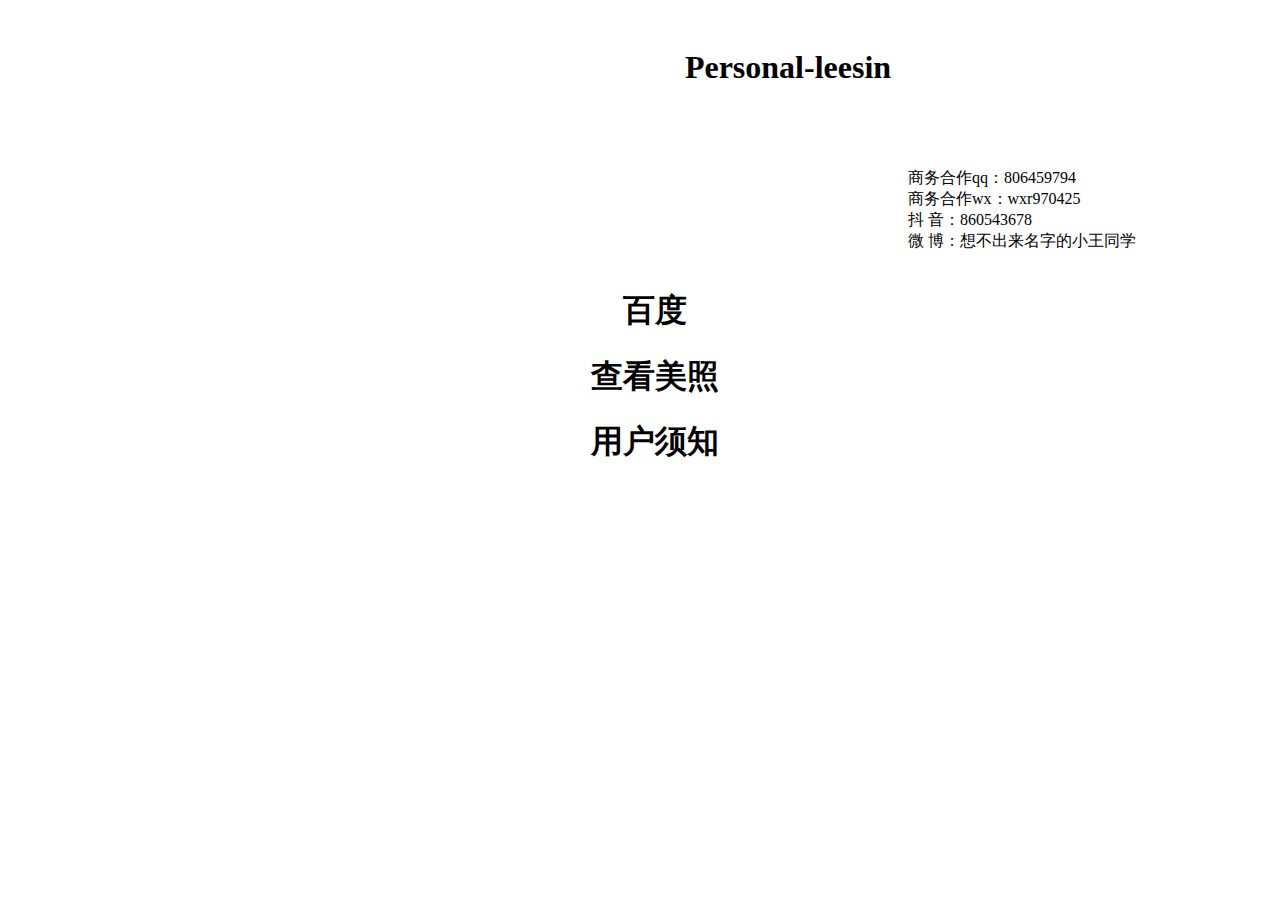
==== index.html @ 6ab1a693 "index.html" ====
<!doctype html>
<html>
	<style>
	
	a:link{color:#000000;text-decoration:none;}
	a:visited{color:#000000;text-decoration:none;}
	a:hover{color:#F0F8FF;text-decoration:none;}
	a:active{color:#000000;text-decoration:none;}
	
	
	.abc{background-image:url(./picture.jpg);range;width:100%; height:800px;}
	
	.header{background:;width:100%;height:150px;}
		.魏紫怡网址导航{background:;width:250px; height:100px;padding-top:20px;margin-left:655px;}
		right-picture{background-image:url(right-picture.jpg);width:150px;height:150px;
			background-size:cover;margin-left:400px;}
	
	.content{background:range;width:100%; height:600px;order:1px solid black;}
		.qq{width:300px;height:100px;background-size:cover;margin-left:900px;padding:0px;float:left;}
		.tet{width:85%;height:500px;padding:100px;margin:10px;order:1px solid black;}
	
	</style>
	


	<head>
		<meta charset="utf-8">
		<title>Lee</title>
	</head>
	<body>
	<div class="abc">
	
		<div class="header">
			<div class="魏紫怡网址导航"><h1 align=center >Personal-leesin</h1></div>
			
		</div>
		
		<div class="content">
			<div class="qq">
			商务合作qq：806459794
			<br>
			商务合作wx：wxr970425
			<br>
			抖      音：860543678
			<br>
			微      博：想不出来名字的小王同学
			<br>
			</div>
			
			<div class="right-picture"><a href="./picture.jpg"></a></div>
		<div class="tet">
		<h1 align="center"><a href="http://www.baidu.com">百度</font></a></h1>
		<h1 align="center"><a href="./picture.jpg">查看美照</font></a></h1>
		<h1 align="center"><a href="./help.html">用户须知</font></a></h1>
		</div>
		
		
		
		
	</div>
	
	</body>
</html>
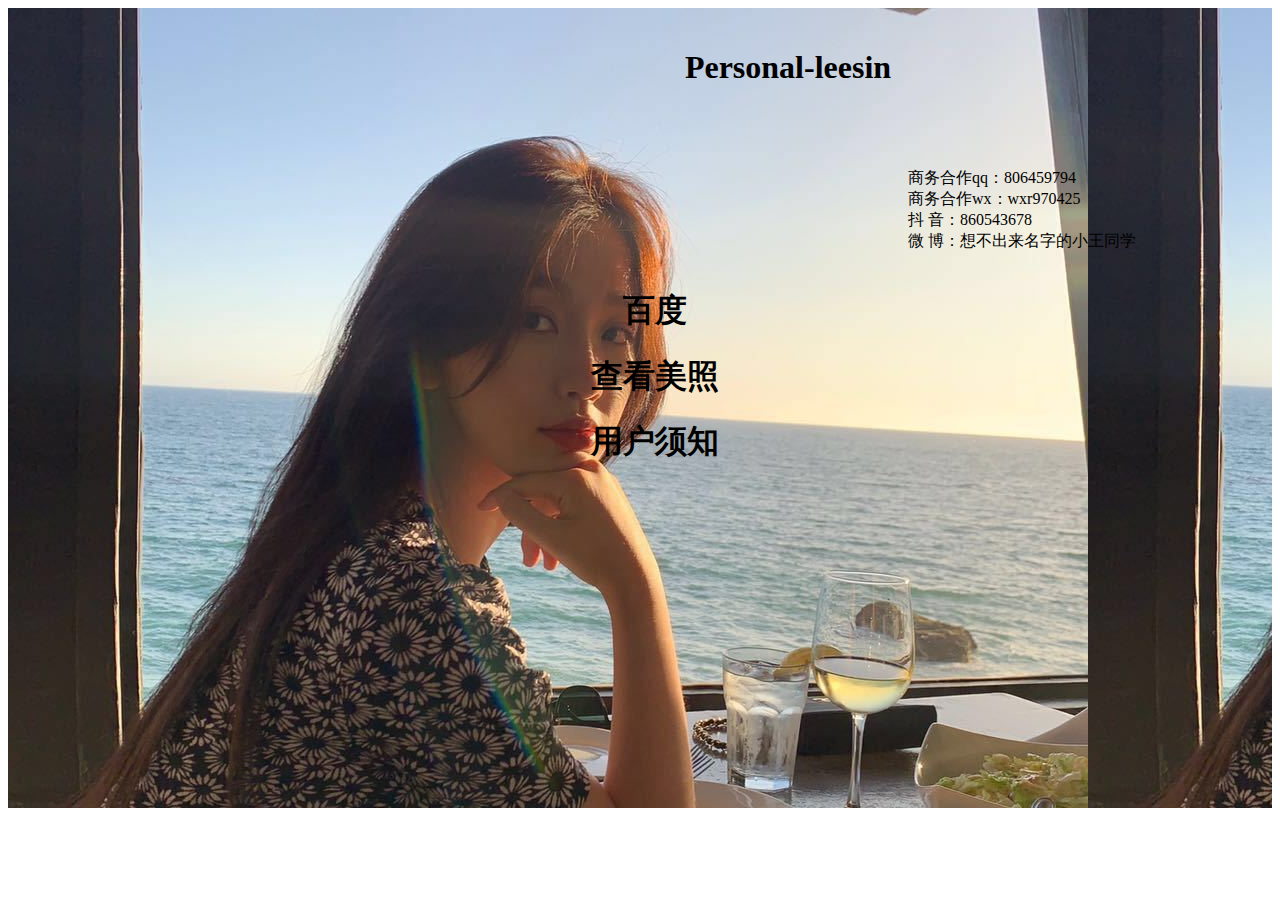
==== commit e059f2ef: "all" ====
--- a/index.html
+++ b/index.html
@@ -8,7 +8,7 @@
 	a:active{color:#000000;text-decoration:none;}
 	
 	
-	.abc{background-image:url(./picture.jpg);range;width:100%; height:800px;}
+	.abc{background-image:url(../picture.jpg);range;width:100%; height:800px;}
 	
 	.header{background:;width:100%;height:150px;}
 		.魏紫怡网址导航{background:;width:250px; height:100px;padding-top:20px;margin-left:655px;}
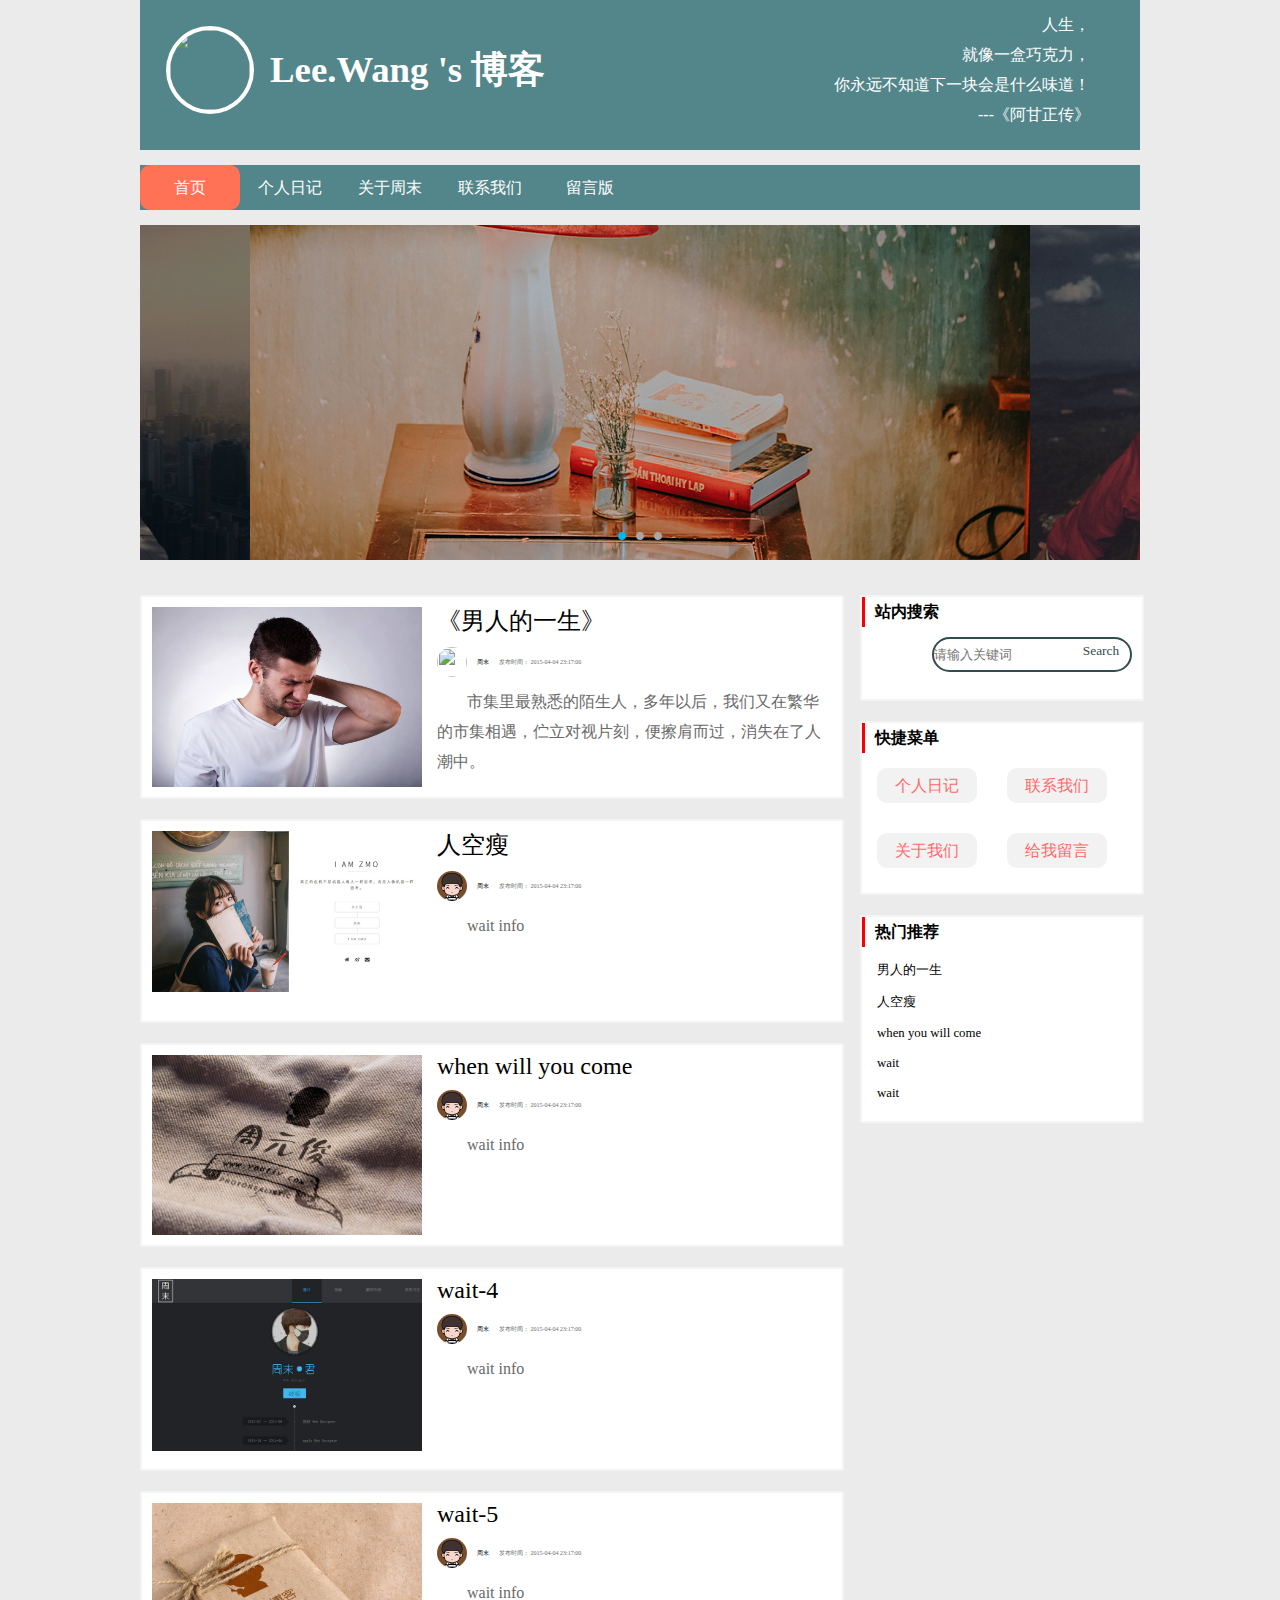
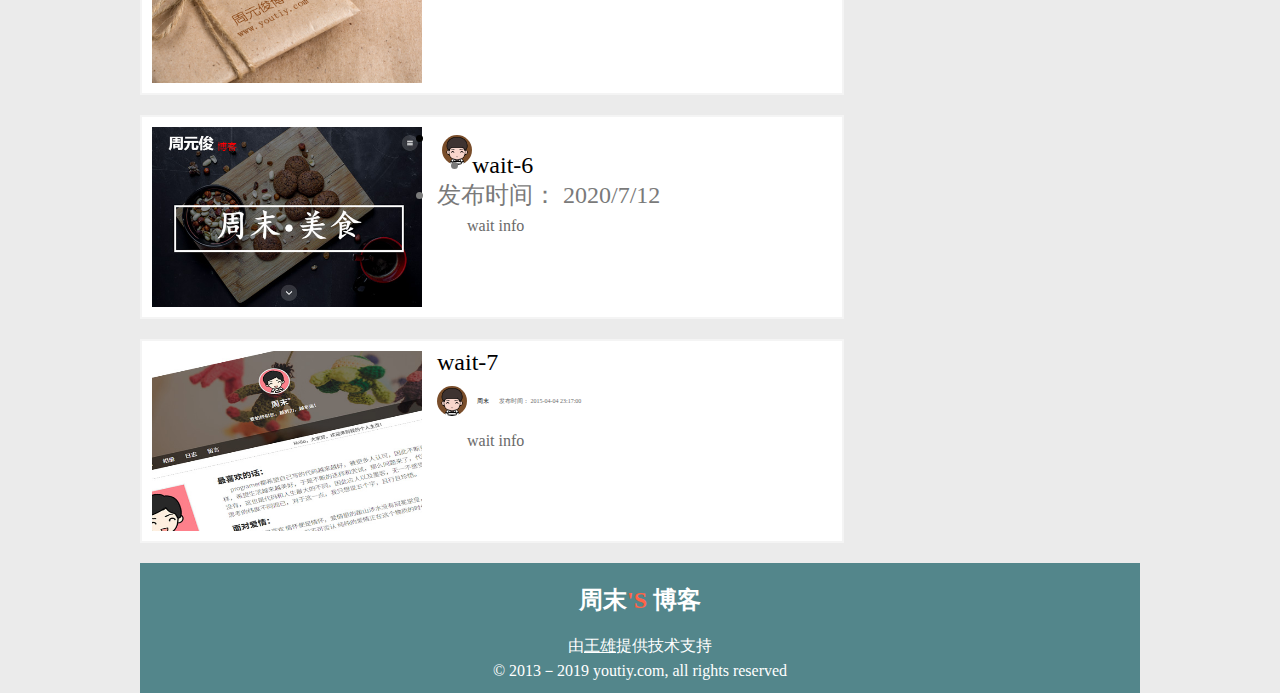
==== commit 7e521bd1: "html-1" ====
--- a/index.html
+++ b/index.html
@@ -1,65 +1,346 @@
-<!doctype html>
-<html>
-	<style>
-	
-	a:link{color:#000000;text-decoration:none;}
-	a:visited{color:#000000;text-decoration:none;}
-	a:hover{color:#F0F8FF;text-decoration:none;}
-	a:active{color:#000000;text-decoration:none;}
-	
-	
-	.abc{background-image:url(../picture.jpg);range;width:100%; height:800px;}
-	
-	.header{background:;width:100%;height:150px;}
-		.魏紫怡网址导航{background:;width:250px; height:100px;padding-top:20px;margin-left:655px;}
-		right-picture{background-image:url(right-picture.jpg);width:150px;height:150px;
-			background-size:cover;margin-left:400px;}
-	
-	.content{background:range;width:100%; height:600px;order:1px solid black;}
-		.qq{width:300px;height:100px;background-size:cover;margin-left:900px;padding:0px;float:left;}
-		.tet{width:85%;height:500px;padding:100px;margin:10px;order:1px solid black;}
-	
-	</style>
-	
-
-
-	<head>
-		<meta charset="utf-8">
-		<title>Lee</title>
-	</head>
-	<body>
-	<div class="abc">
-	
-		<div class="header">
-			<div class="魏紫怡网址导航"><h1 align=center >Personal-leesin</h1></div>
-			
-		</div>
-		
-		<div class="content">
-			<div class="qq">
-			商务合作qq：806459794
-			<br>
-			商务合作wx：wxr970425
-			<br>
-			抖      音：860543678
-			<br>
-			微      博：想不出来名字的小王同学
-			<br>
-			</div>
-			
-			<div class="right-picture"><a href="./picture.jpg"></a></div>
-		<div class="tet">
-		<h1 align="center"><a href="http://www.baidu.com">百度</font></a></h1>
-		<h1 align="center"><a href="./picture.jpg">查看美照</font></a></h1>
-		<h1 align="center"><a href="./help.html">用户须知</font></a></h1>
-		</div>
-		
-		
-		
-		
-	</div>
-	
-	</body>
-</html>	
-
-
+﻿<html>
+	<head>
+		<title>leesin</title>
+		<link rel="shortcut icon" href="images/ico.jpg"/>
+		<link href="css/style.css?v=2" rel="stylesheet" type="text/css" media="all">
+		<link rel="stylesheet" href="css/animate.min.css">
+		<script src="js/wow.min.js"></script>
+		<script>
+		if (!(/msie [6|7|8|9]/i.test(navigator.userAgent))){
+			new WOW().init();
+		};
+		</script>
+	</head>
+	<body>
+		<header>
+			<div class="logo">
+				<img src="images/my-1.jpg" class="xwcms" onmouseover="this.src='images/head.jpg'" onmouseout="this.src='images/head.png'"/>
+				<div class="logo-text">Lee.Wang	's</span> 博客</div>
+			</div>
+			<div class="right-block">
+				<div class="wow pulse bg-yellow" data-wow-delay="0.1s">人生，</div>
+				<div class="wow rollIn bg-red" data-wow-iteration="1" data-wow-duration="0.5s">就像一盒巧克力，</div>
+				<div class="wow bounceInRight bg-blue">你永远不知道下一块会是什么味道！</div>
+				<div class="wow bounceInRight bg-blue">---《阿甘正传》</div>
+			</div>
+		</header>
+		<div class="clear">
+		</div>
+		<nav id="nav" class="nav-wrap">
+			<ul class="clearfix">
+				<li class="menuactive">
+					<a href="http://www.youtiy.com">
+						首页
+					</a>
+				</li>
+			
+				<li>
+					<a href="https://weibo.com/u/5391182376">
+					   个人日记
+					</a>
+				</li>
+			
+				<li>
+					<a href="http://www.baidu.com">
+					   关于周末
+					</a>
+				</li>
+				
+				<li>
+					<a href="http://www.baidu.com">
+					   联系我们
+					</a>
+				</li>
+				
+				<li id="navEnd">
+					<a href="http://www.baidu.com">
+						留言版
+					</a>
+				</li>   
+			</ul>                 
+		</nav>
+		
+		<section class="banner">
+			<div class="youtiy_slider">
+			  <div class="bd">
+				<ul>
+				  <li><a target="_blank" href="http://www.baidu.com"><img src="plugin/SuperSlide/images/1.jpg" /></a></li>
+				  <li><a target="_blank" href="http://www.baidu.com"><img src="plugin/SuperSlide/images/2.jpg" /></a></li>
+				  <li><a target="_blank" href="http://www.baidu.com"><img src="plugin/SuperSlide/images/3.jpg" /></a></li>
+				</ul>
+			  </div>
+			  <div class="hd">
+				<ul>
+				</ul>
+			  </div>
+			  <div class="pnBtn prev"><span class="blackBg"></span> <a class="arrow" href="javascript:void(0)"></a></div>
+			  <div class="pnBtn next"><span class="blackBg"></span> <a class="arrow" href="javascript:void(0)"></a></div>
+			</div>
+		</section>
+		
+		<section class="container-content">
+			<div class="article-list">
+				<div class="item">
+					<div class="art-img">
+						<img src="images/男人.jpg" />
+					</div>
+					<div class="title">
+						<a href="男人的一生.html">《男人的一生》</a>
+					</div>
+					<div class="base-info">
+						<ul>
+							<li>
+								<img src="images/my-1.jpg" class="xwcms2"/>
+							</li>
+							<li>
+								<a href="http://www.baidu.com">周末</a>
+							</li>
+							<li>
+								发布时间： 2015-04-04 23:17:00
+							</li>
+						</ul>
+					</div>
+					<div class="desc">
+						市集里最熟悉的陌生人，多年以后，我们又在繁华的市集相遇，伫立对视片刻，便擦肩而过，消失在了人潮中。
+					</div>
+				</div>
+				
+				<div class="item">
+					<div class="art-img">
+						<img src="images/20180512151118_86313.jpg" />
+					</div>
+					<div class="title">
+						<a href="人空瘦.html">人空瘦</a>
+					</div>
+					<div class="base-info">
+						<ul>
+							<li>
+								<img src="images/head.png" class="xwcms2"/>
+							</li>
+							<li>
+								<a href="http://www.baidu.com">周末</a>
+							</li>
+							<li>
+								发布时间： 2015-04-04 23:17:00
+							</li>
+						</ul>
+					</div>
+					<div class="desc">
+						wait info
+					</div>
+				</div>
+				
+				
+				<div class="item">
+					<div class="art-img">
+						<img src="images/20180302120918_14441.jpg" />
+					</div>
+					<div class="title">
+						<a href="when-will-you-come.html">when&nbspwill&nbspyou&nbspcome</a>
+					</div>
+					<div class="base-info">
+						<ul>
+							<li>
+								<img src="images/head.png" class="xwcms2"/>
+							</li>
+							<li>
+								<a href="http://www.baidu.com">周末</a>
+							</li>
+							<li>
+								发布时间： 2015-04-04 23:17:00
+							</li>
+						</ul>
+					</div>
+					<div class="desc">
+						wait info
+					</div>
+				</div>
+				
+				<div class="item">
+					<div class="art-img">
+						<img src="images/20180301084046_22582.jpg" />
+					</div>
+					<div class="title">
+						<a href="http://www.baidu.com/">wait-4</a>
+					</div>
+					<div class="base-info">
+						<ul>
+							<li>
+								<img src="images/head.png" class="xwcms2"/>
+							</li>
+							<li>
+								<a href="http://www.baidu.com">周末</a>
+							</li>
+							<li>
+								发布时间： 2015-04-04 23:17:00
+							</li>
+						</ul>
+					</div>
+					<div class="desc">
+						wait info
+					</div>
+				</div>
+				
+				
+				<div class="item">
+					<div class="art-img">
+						<img src="images/20180227084829_10304.jpg" />
+					</div>
+					<div class="title">
+						<a href="http://www.baidu.com">wait-5</a>
+					</div>
+					<div class="base-info">
+						<ul>
+							<li>
+								<img src="images/head.png" class="xwcms2"/>
+							</li>
+							<li>
+								<a href="http://www.baidu.com">周末</a>
+							</li>
+							<li>
+								发布时间： 2015-04-04 23:17:00
+							</li>
+						</ul>
+					</div>
+					<div class="desc">
+						wait info
+					</div>
+				</div>
+				
+				
+				<div class="item">
+					<div class="art-img">
+						<img src="images/yDhcVLlvpN20180103105004.png" />
+					</div>
+					<div class="title">
+						<a href="http://www.baidu.com>wait-6</a>
+					</div>
+					<div class="base-info">
+						<ul>
+							<li>
+								<img src="images/head.png" class="xwcms2"/>
+							</li>
+							<li>
+								<a href="http://www.baidu.com">wait-6</a>
+							</li>
+							<li>
+								发布时间： 2020/7/12
+							</li>
+						</ul>
+					</div>
+					<div class="desc">
+						wait info
+					</div>
+				</div>
+				
+				
+				<div class="item">
+					<div class="art-img">
+						<img src="images/WizvnBwfuh20171208180938.png" />
+					</div>
+					<div class="title">
+						<a href="http://www.baidu.com">wait-7</a>
+					</div>
+					<div class="base-info">
+						<ul>
+							<li>
+								<img src="images/head.png" class="xwcms2"/>
+							</li>
+							<li>
+								<a href="http://www.baidu.com">周末</a>
+							</li>
+							<li>
+								发布时间： 2015-04-04 23:17:00
+							</li>
+						</ul>
+					</div>
+					<div class="desc">
+						 wait info
+					</div>
+				</div>
+			</div>
+			
+			<div class="right-fun">
+				<div class="model">
+					<div class="title">站内搜索</div>
+					<div class="content">
+						    <div class="bar7">
+								<form>
+									<input type="text" placeholder="请输入关键词" name="crid">
+									<button type="submit"></button>
+								</form>
+							</div>
+					</div>
+				</div>
+				
+				<div class="model">
+					<div class="title">快捷菜单</div>
+					<div class="menu">
+						 <span><a href="http://www.baidu.com">个人日记</a></span> <span><a href="http://www.baidu.com">联系我们</a></span> <span><a href="http://www.baidu.com">关于我们</a></span> <span><a href="http://www.baidu.com">给我留言</a></span>
+					</div>
+				</div>
+				
+				<div class="model recommend">
+					<div class="title">热门推荐</div>
+					<div class="content">
+						<p>
+							<a href="男人的一生.html">男人的一生</a>
+						</p>
+						<p>
+							<a href="人空瘦.html">人空瘦</a>
+						</p>
+						<p>
+							<a href="when-will-you-come.html">when you will come</a>
+						</p>
+						<p>
+							<a href="http://www.baidu.com">wait</a>
+						</p>
+						<p>
+							<a href="http://www.baidu.com">wait</a>
+						</p>
+					</div>
+				</div>
+			</div>
+		</section>
+
+		<div class="clear">
+		</div>	
+		
+		<footer class="footer">
+			<div class="footer_content">
+				<h2>周末<span style="color:#FF6347;">'S</span> 博客</h2>
+				<p>由<a href="http://www.baidu.com" target="_blank" style="color:white;text-decoration:underline;">王雄</a>提供技术支持</p>
+				<p>© 2013－2019 youtiy.com, all rights reserved</p>
+			</div>
+		</footer>
+		
+
+		<script src="plugin/SuperSlide/js/jquery.min.js"></script>
+		<!-- <script src="js/jquery-1.12.4.min.js"></script> -->
+		<script src="plugin/SuperSlide/js/superslide.2.1.js"></script>
+		<script type="text/javascript">
+		jQuery(".youtiy_slider .bd li").first().before( jQuery(".youtiy_slider .bd li").last() );
+		jQuery(".youtiy_slider").hover(function(){
+			 jQuery(this).find(".arrow").stop(true,true).fadeIn(300) 
+			 },function(){ 
+				jQuery(this).find(".arrow").fadeOut(300) });				
+			 jQuery(".youtiy_slider").slide(
+				{ titCell:".hd ul", mainCell:".bd ul", effect:"leftLoop",autoPlay:true, vis:3,autoPage:true, trigger:"mouseover"}
+			);
+			
+			
+		$(document).ready(function(e) {	
+			var offset = 890;
+			$(window).on('scroll', function(){
+				if($(this).scrollTop() > offset ) {
+					$('.recommend').css('position','fixed');
+					$('.recommend').css('top','0px');
+				} 
+				else {
+					$('.recommend').css('position','');
+				}
+			});
+		});
+		</script>
+	</body>
+</html>--- a/css/style.css
+++ b/css/style.css
@@ -0,0 +1,524 @@
+﻿@charset "utf-8";
+*{
+	font-family: 思源黑体 CN;
+	margin:0px;
+	padding:0px;
+}
+
+body{
+	overflow-x:hidden;
+}
+
+a:link {
+	color:black;
+	text-decoration:none;
+}
+
+a:visited {
+	color:black;
+	text-decoration:none;
+}
+	
+a:hover {
+	color:black;
+	text-decoration:none;
+	}
+	
+a:active {
+	color:black;
+	text-decoration:none;
+}
+
+/***鼠标悬浮图片旋转360度 begin***/
+.xwcms {    
+            margin: 30 auto;
+            -webkit-border-radius: 110px;
+            border-radius: 110px;
+            -webkit-transition: -webkit-transform 0.4s ease-out;
+            -moz-transition: -moz-transform 0.4s ease-out;
+            -o-transition: -o-transform 0.4s ease-out;
+            -ms-transition: -ms-transform 0.4s ease-out;
+			width:80px;
+			height:80px;
+			box-shadow:0 0 0 4px #fff;
+			float:left;
+			margin-left:30px;
+       }
+.xwcms:hover {
+            -webkit-transform: rotateZ(360deg);
+            -moz-transform: rotateZ(360deg);
+            -o-transform: rotateZ(360deg);
+            -ms-transform: rotateZ(360deg);
+            transform: rotateZ(360deg);
+        }
+/***鼠标悬浮图片旋转360度 begin***/
+
+
+/***鼠标悬浮图片旋转360度 begin***/
+.xwcms2 {    
+			 margin: 10 auto;
+            -webkit-border-radius: 110px;
+            border-radius: 110px;
+            -webkit-transition: -webkit-transform 0.4s ease-out;
+            -moz-transition: -moz-transform 0.4s ease-out;
+            -o-transition: -o-transform 0.4s ease-out;
+            -ms-transition: -ms-transform 0.4s ease-out;
+			width:30px;
+			height:30px;
+			box-shadow:0 0 0 2px #fff;
+			float:left;
+			margin-left:5px;
+       }
+/***鼠标悬浮图片旋转360度 begin***/
+
+body{
+	background:#EBEBEB;
+}
+
+header{
+	width:1000px;
+	height:150px;
+	background:#53868B;
+	margin:0px auto;
+}
+
+header .logo{
+	float:left;
+	height:100%;
+	width:50%;
+	line-height:140px;
+	font-size:2.3em;
+	color:white;
+	font-weight:800;
+}
+
+header .logo .logo-text{
+	margin-left:20px;
+	float:left;
+}
+
+header .right-block{
+	height:100%;
+	width:50%;
+	float:right;
+	line-height:30px;
+	padding-top:10px;
+}
+
+header .right-block div{
+	width:90%;
+	text-align:right;
+	margin-right:50px;
+	color:white;
+}
+
+.clear{
+	clear:both;
+}
+
+nav{
+	width:1000px;
+	height:45px;
+	margin:5px auto;	
+	background-color:#53868B;
+	
+}
+
+nav ul{
+	margin: 0px; /* 与外界元素的距离为0 */
+    padding: 0px; /* 与内部元素的距离为0 */
+}
+
+nav ul li{
+	 list-style-type:none;
+	 float:left; /* 向左漂移，将竖排变为横排 */
+	 color:white;
+	 height:45px;
+	 width:100px;
+	 text-align:center;
+	 line-height:45px;
+}
+
+nav ul li a,nav ul li a:visited,nav ul li a:link{
+	color:white;
+}
+
+nav ul li:hover{
+	background:#FF7256;
+	border-radius: 10px 10px 10px 10px;
+}
+
+.menuactive{
+	background:#FF7256;
+	border-radius: 10px 10px 10px 10px;
+}
+
+
+
+/*banner*/
+.youtiy_slider {
+	width:1000px;
+	min-width:980px;
+	height:335px;
+	position:relative;
+	overflow:hidden;
+	background:#fff;
+	text-align:center;
+	margin:15px auto;
+}
+.youtiy_slider .bd {
+	width:980px;
+	position:absolute;
+	left:50%;
+	margin-left:-490px
+}
+.youtiy_slider .bd li {
+	width:780px;
+	overflow:hidden;
+}
+.youtiy_slider .bd li img {
+	display:block;
+	width:780px;
+	height:335px;
+}
+.youtiy_slider .tempWrap {
+	overflow:visible !important
+}
+.youtiy_slider .tempWrap ul {
+	margin-left:-680px !important;
+}
+.youtiy_slider .hd {
+	position:absolute;
+	width:100%;
+	left:0;
+	z-index:1;
+	height:8px;
+	bottom:20px;
+	text-align:center;
+}
+.youtiy_slider .hd li {
+	display:inline-block;
+	*display:inline;
+	zoom:1;
+	width:8px;
+	height:8px;
+	line-height:99px;
+	overflow:hidden;
+	background:url(../plugin/SuperSlide/images/slider-btn.png) 0 -10px no-repeat;
+	margin:0 5px;
+	cursor:pointer;
+}
+.youtiy_slider .hd li.on {
+	background-position:0 0;
+}
+.youtiy_slider .pnBtn {
+	position:absolute;
+	z-index:1;
+	top:0;
+	width:100%;
+	height:335px;
+	cursor:pointer;
+}
+.youtiy_slider .prev {
+	left:-50%;
+	margin-left:-390px;
+}
+.youtiy_slider .next {
+	left:50%;
+	margin-left:390px;
+}
+.youtiy_slider .pnBtn .blackBg {
+	display:block;
+	position:absolute;
+	left:0;
+	top:0;
+	width:100%;
+	height:335px;
+	background:#000;
+	filter:alpha(opacity=50);
+	opacity:0.5;
+}
+.youtiy_slider .pnBtn .arrow {
+	display:none;
+	position:absolute;
+	top:0;
+	z-index:1;
+	width:60px;
+	height:335px;
+}
+.youtiy_slider .pnBtn .arrow:hover {
+	filter:alpha(opacity=60);
+	opacity:0.6;
+}
+.youtiy_slider .prev .arrow {
+	right:0;
+	background:url(../plugin/SuperSlide/images/slider-arrow.png) -120px 0 no-repeat;
+}
+.youtiy_slider .next .arrow {
+	left:0;
+	background:url(../plugin/SuperSlide/images/slider-arrow.png) 0 0 no-repeat;
+}
+
+
+
+.container-content{
+	width:1000px;
+	margin:0px auto;
+}
+
+.container-content .article-list{
+	width:700px;
+	float:left;
+}
+
+.container-content .article-list .item{
+	width:100%;
+	height:200px;
+	background:white;
+	/*-webkit-border-radius: 10px;
+     border-radius: 10px;*/
+	 margin-top:20px;
+	 border:2px solid #F4F4F4;
+	 overflow:hidden;
+}
+
+.container-content .article-list .item .art-img{
+	float:left;
+	width:40%;
+	overflow:hidden;
+}
+
+.container-content .article-list .item .art-img img{
+	width:98%;
+	margin:0px auto;
+	margin-left:10px;
+	margin-top:10px;
+	margin-bottom:10px;
+	max-height:180px;
+}
+
+.container-content .article-list .item .title{
+	float:left;
+	font-size:1.5em;
+	padding-left:15px;
+	padding-top:8px;
+	color:#7A7A7A;
+}
+
+.container-content .article-list .item .base-info{
+	float:left;
+	width:60%;
+	height:50px;
+}
+
+.container-content .article-list .item .base-info ul li{
+	 list-style-type:none;
+	 float:left; /* 向左漂移，将竖排变为横排 */
+	 color:black;
+	 height:60px;
+	 text-align:left;
+	 line-height:50px;
+	 margin-left:10px;
+	 font-size:.1em;
+	 color:#696969;
+	 
+}
+
+
+.container-content .article-list .item .desc{
+	float:left;
+	width:60%;
+	overflow:hidden;
+	box-sizing: border-box;/*不让padding影响元素的宽度*/
+	padding:15px;
+	font-size:.1.2em;
+	line-height:30px;
+	color:#696969;
+	text-indent:30px;
+	margin-top:-15px;
+}
+
+/*右侧区域*/
+.right-fun{
+	width:280px;
+	float:right;
+}
+
+.right-fun .model{
+	width:100%;
+	border:2px solid #F4F4F4;
+	margin-top:20px;
+	background:white;
+}
+
+.right-fun .model .title{
+	border-left:3px solid red;
+	height:30px;
+	padding-left:10px;
+	box-sizing: border-box;/*不让padding影响元素的宽度*/
+	font-weight:800;
+	line-height:30px;
+}
+
+.right-fun .model .content{
+	width:100%;
+	margin-bottom:20px;
+}
+
+.right-fun .model .content p{
+	margin:15px;
+	font-size:.8em;
+	
+	-moz-transition:all .5s linear .1s;  
+	  -webkit-transition:all .5s linear .1s;  
+	  -o-transition:all .5s linear .1s;  
+	  -ms-transition:all .5s linear .1s;  
+	  transition:all .5s linear .1s;  
+
+
+}
+
+.right-fun .model .content p:hover{
+	padding-left:20px;
+}
+
+.right-fun .model .menu{
+	width:100%;
+	height:140px;
+}
+
+.right-fun .model .menu span{
+	display:block;
+	width:100px;
+	height:35px;
+	background:#F2F2F2;
+	float:left;
+	margin:15px;
+	line-height:35px;
+	-webkit-border-radius: 10px;
+    border-radius: 10px;
+	color:#FF6A6A;
+	text-align:center;
+	
+	-webkit-transition: -webkit-transform 0.4s ease-out;
+	-moz-transition: -moz-transform 0.4s ease-out;
+	-o-transition: -o-transform 0.4s ease-out;
+	-ms-transition: -ms-transform 0.4s ease-out;
+}
+
+.right-fun .model .menu span:hover {
+	-webkit-transform: rotateZ(360deg);
+	-moz-transform: rotateZ(360deg);
+	-o-transform: rotateZ(360deg);
+	-ms-transform: rotateZ(360deg);
+	transform: rotateZ(360deg);
+}
+
+.right-fun .model .menu span a,.right-fun .model .menu span a:visited,.right-fun .model .menu span a:link{
+	color:#FF6A6A;
+}
+
+.right-fun .recommend{
+	width:280px;
+}
+
+/*搜索框7*/  
+form {
+	position:relative;
+	margin:0 auto;
+} 
+button {
+	border:none;
+	outline:none;
+}
+button {
+	height:42px;
+	width:42px;
+	cursor:pointer;
+	position:absolute;
+}
+.bar7 form {
+	height:52px;
+	padding-right:10px;
+}
+.bar7 input {
+	width:200px;
+	border-radius:42px;
+	border:2px solid #324B4E;
+	background:white;
+	transition:.3s linear;
+	float:right;
+	height:35px;
+	margin-top:10px;
+	outline:none;
+}
+.bar7 input:focus {
+	width:250px;
+}
+.bar7 button {
+	background:none;
+	top:3px;
+	right:20px;
+}
+.bar7 button:before {
+	content:"Search";
+	font-family:FontAwesome;
+	color:#324b4e;
+}
+
+/*footer*/
+footer{
+	width:1000px;
+	background:#53868B;
+	display:block;
+	margin:0px auto;
+	overflow:hidden;
+	text-align:center;
+	color:white;
+	margin-top:20px;
+}
+
+footer .footer_content{
+	margin:10px;
+	line-height:25px;
+}
+
+footer .footer_content h2{
+	margin-top:25px;
+}
+
+footer .footer_content p:nth-child(2){
+	margin-top:20px;
+}
+
+
+
+/*article-content*/
+.article-content{
+	width:700px;
+	float:left;
+	margin-top:20px;
+	text-align:center;
+	background:white;
+}
+
+.article-content h3{
+	margin-top:10px;
+}
+
+.article-content .tt{
+	margin-top:20px;
+	color:#CD2626;
+}
+
+.article-content .content{
+	margin-top:20px;
+}
+
+.article-content .content p{
+	margin-top:5px;
+	text-align:left;
+	padding:20px;
+	text-indent:30px;
+	line-height:40px;
+}